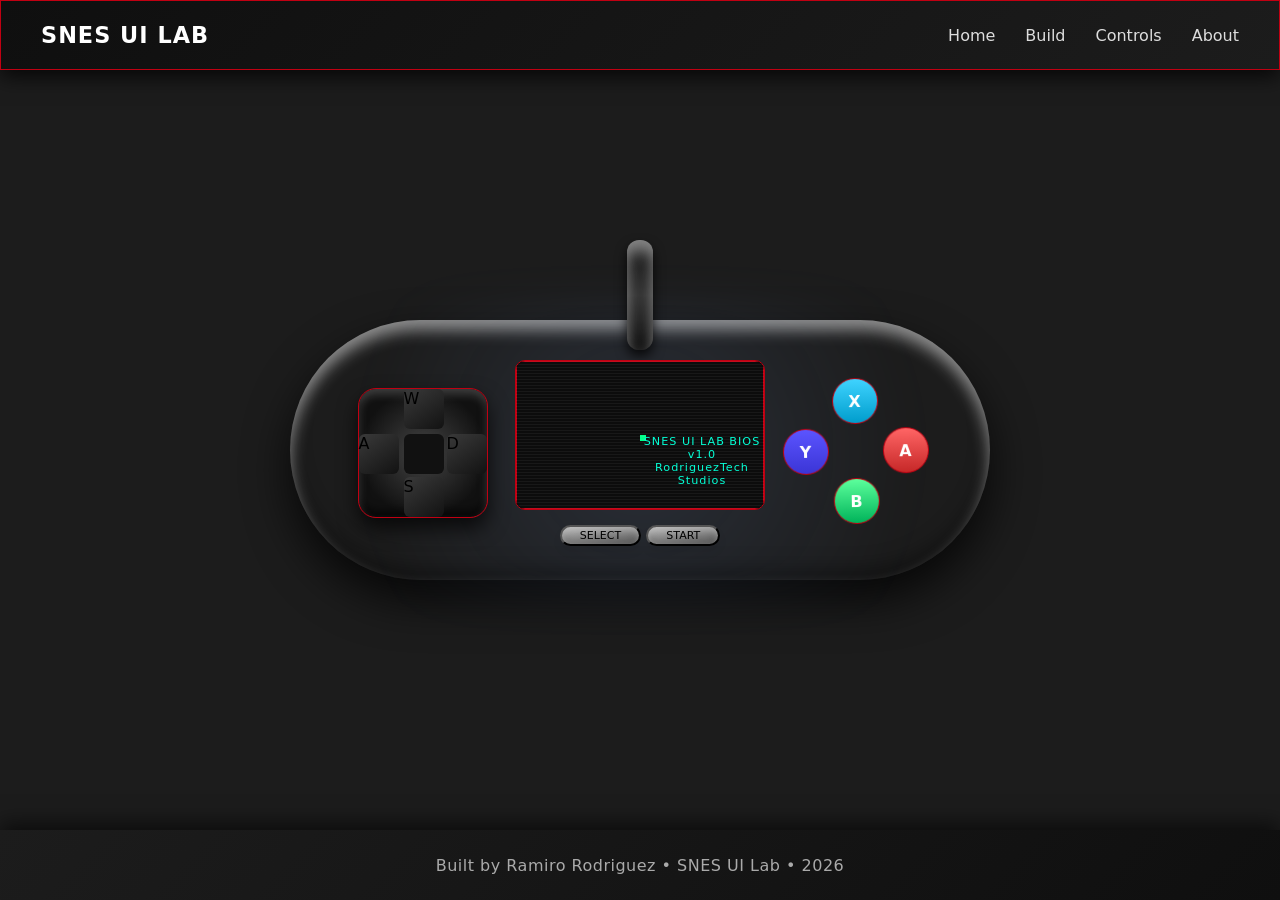
==== index.html @ 6dfe4a5c "updated readme with latest logs, included logic and functionality in script, fixed minor styling iss" ====
<!DOCTYPE html>
<html lang="en">
<head>
    <meta charset="UTF-8">
    <meta name="viewport" content="width=device-width, initial-scale=1.0">
    <link rel="stylesheet" href="style.css">
    <title>SNES UI LAB</title>
</head>

<!-- Nav Bar -->
<nav class="navbar">
    <div class="logo">SNES UI LAB</div>
    <ul class="nav-links">
      <li><a href="#">Home</a></li>
      <li><a href="#">Build</a></li>
      <li><a href="#">Controls</a></li>
      <li><a href="#">About</a></li>
    </ul>
  </nav>
<body>

    <!-- Main Content -->
<main class="main-content">

    <div class="controller">
      <div class="cable"></div>

      <!-- LEFT ZONE -->
      <div class="left-zone">
        <div class="d-pad">
          <div class="btn dup" data-key="w">W</div>
          <div class="btn dleft" data-key="a">A</div>
          <div class="btn center"></div>
          <div class="btn dright" data-key="d">D</div>
          <div class="btn ddown" data-key="s">S</div>
        </div>
      </div>

      <!-- CENTER ZONE -->
      <div class="center-zone">
        <div class="display">
          <canvas id="gameScreen">
          </canvas>
            <div class="boot-text"></div>
        </div>
        <div class="center-buttons">
          <button class="small-btn" data-key="shift">SELECT</button>
          <button class="small-btn" data-key="enter">START</button>
        </div>
      </div>

      <!-- RIGHT ZONE -->
      <div class="right-zone">
        <div class="a-btns">
          <div class="action-y btn" data-key="j">Y</div>
          <div class="action-x btn" data-key="i">X</div>
          <div class="action-b btn" data-key="k">B</div>
          <div class="action-a btn" data-key="l">A</div>
        </div>
      </div>

    </div>

  </main>

  <!-- Footer -->
  <footer class="footer">
    <p>Built by Ramiro Rodriguez • SNES UI Lab • 2026</p>
  </footer>

  <script src="./script.js"></script>

</body>
</html>
---- style.css ----
* {
  box-sizing: border-box;
  font-family: system-ui, sans-serif;
  }

  body {
    background: #1c1c1c;
    display: flex;
    margin: 0;
    justify-content: center;
    align-items: center;
    height: 100vh;
  }

  nav {
    position: fixed;
    top: 0;
    width: 100%;
    height: 70px;
    background: linear-gradient(135deg, #0f0f0f, #1c1c1c);
    display: flex;
    align-items: center;
    justify-content: space-between;
    padding: 0 40px;
    color: white;
    z-index: 1000;
    box-shadow: 0 6px 20px rgba(0,0,0,0.8);
    border: 1px solid rgba(193, 0, 18, 31);
  }

  .logo {
    font-size: 1.4rem;
    font-weight: bold;
    letter-spacing: 1px;
  }

  .nav-links {
    list-style: none;
    display: flex;
    gap: 30px;
  }

  .nav-links a {
    color: #ddd;
    text-decoration: none;
    font-size: 0.95 rem;
    transition: 0.2s ease;
  }

  .nav-links a:hover {
    color: #4cc3ff;
  }

  .main-content {
    min-height: calc(100vh - 140px);
    display: flex;
    justify-content: center;
    align-items: center;
    padding-top: 70px;
    padding-bottom: 70px;
  }

  .left-zone,
  .center-zone,
  .right-zone {
    display: flex;
    justify-content: center;
    align-items: center;
  }

  .right-zone {
    transform: rotate(-1deg);
  }

  .center-zone {
    flex-direction: column;
    gap: 14px;
    box-shadow:
      0 0 12px rgba(255, 0, 60, 0.35)
      inset 0 0 6px rgba(255, 0, 60, 0.2);
  }

  .boot-text {
    position: absolute;
    top: 50%;
    left: 50%;
    transform: translate(-50%, -50%);
    color: #00ffd5;
    font-family: monospace;
    font-size:0.7rem;
    text-align: center;
    pointer-events: none;
    animation: powerOn 0.6s ease-out forwards;
  }

  .display {
    position: relative;
    width: 250px;
    height: 150px;
    background: #000;
    border: 1px solid rgba(193, 0, 18, 31);
    border-radius: 10px;
    box-shadow:
      inset 0 4px 8px rgba(255, 255, 255, .15)
      inset 0 -6px 12px rgba(0,0,0, .9),
      0 6px 14px rgba(0,0,0,.8);
    overflow: hidden;
    display: flex;
    align-items: center;
    justify-content: center;
    color: #00ffd5;
    font-family: monospace;
    font-size: 0.9rem;
    letter-spacing: 1px;
  }

  .display:after {
    content: "";
    position: absolute;
    inset: 0;
    background: repeating-linear-gradient(
    to bottom,
    rgba(255,255,255,0.05),
    rgba(255,255,255,0.05) 1px,
    transparent 1px,
    transparent 3px);
    pointer-events: none;
  }

  @keyframes powerOn {
    0% {
      transform: scaleY(0.05);
      opacity: 1;
    }
    40% {
      transform: scaleY (1.2);
      opacity: 1;
    }
    60% {
      transform: scaleY(0.9);
    }
    100% {
      transform: scaleY(1);
      opacity: 1;
    }
  }

  /* blinking key frames
  @keyframes blink {
    0%, 100% { opacity: 1; }
    50% {opacity: 0.3;}
  }
  */

  #gameScreen {
    border: 1px solid rgba(193, 0, 18, 31);
    width: 100%;
    height: 100%;
    image-rendering: pixelated;
    display: block
  }

  .controller {
    width: 700px;
    height: 260px;
    background: radial-gradient(circle at 20% 30%, rgba(255,255,255,0.06) 0%,
      transparent 3%),
      radial-gradient(circle at 70% 60% rgba(0,0,0,0.05) 0%,
      transparent 4%),
      linear-gradient( to bottom,
      #f2f2f2 0%,
      #d9d9d9 45%,
      #bfbfbf 100%);
    background-size: 4px 4px, 6px 6px, 100% 100%;
    border-radius: 150px;
    display: grid;
    grid-template-columns: 1fr 1.2fr 1fr;
    align-items: center;
    padding: 40px;
    box-shadow: inset 0 10px 15px rgba(255, 255, 255, 0.5),
                inset 0 -12px 20px rgba(0,0,0,0.35),
                0 20px 45px rgba(0,0,0,0.75);
    position: relative;
    transform-style: preserve-3d;
    transition: transform 0.1s ease-out;
  }

  .controller-shadow {
    position: absolute;
    bottom: -30px;
    left: 50%;
    transform: translateX(-50%);
    width: 80%;
    height: 40px;
    background: radial-gradient( ellipse at center,
    rgba(0,0,0,0.6),
    transparant 70%
    );
    filter: blur;
    z-index: -2;
  }


  .controller:before {
    content: '';
    position: absolute;
    inset: -20px;
    border-radius: inherit;
    background: radial-gradient(circle at center,
    rgba(140, 180,255, 0.12),
    transparent 70%);
    filter: blur(20px);
    z-index: -1;
  }

  .cable:after {
    content: '';
    position: absolute;
    top: -10%;
    left: 15%;
    width: 70%;
    height: 40%;
    background: radial-gradient(ellipse at center,
      rgba(255,255,255,0.25),
      transparant 70%);
    border-radius: 10px;
    transform: translateX(-50%);
  }

  .cable {
    position: absolute;
    top: -80px;
    left: 50%;
    width: 26px;
    height: 110px;
    background: linear-gradient(#111, #333, #111);
    border-radius: 12px;
    transform: translateX(-50%);
    box-shadow: inset 0 10px 15px rgba(255, 255, 255, 0.5),
                inset 0 -12px 20px rgba(0,0,0,0.35),
                0 6px 12px rgba(0,0,0,0.8);
  }



  .d-pad {
    position: relative;
    width: 130px;
    height: 130px;
    background: radial-gradient(circle, #444 0%, #111 70%);
    border-radius: 18px;
    box-shadow: inset 0 5px 10px rgba(255,255,255,0.2),
                inset 0 -6px 10px rgba(0,0,0,0.7),
                0 10px 20px rgba(0,0,0,0.7);
    border: 1px solid rgba(193, 0, 18, 31);

  }

  .btn {
    position: absolute;
    background: linear-gradient(145deg, #3a3a3a, #121212);
    border-radius: 6px;

  }

  .btn.center {
    background: #111;
    box-shadow: none;


  }

  .dup { top: 0; left: 45px; width: 40px; height: 40px; }
  .ddown { bottom: 0; left: 45px; width: 40px; height: 40px; }
  .dleft { left: 0; top: 45px; width: 40px; height: 40px; }
  .dright { right: 0; top: 45px; width: 40px; height: 40px; }
  .center { top: 45px; left: 45px; width: 40px; height: 40px; }

  .a-btns {
   position: relative;
    width: 150px;
    height: 150px;
    display: grid;
    grid-template-columns: repeat(3, 1fr);
    grid-template-rows: repeat(3, 1fr);
    place-items: start;

  }

  /* Shared Action Button Styles */
  .a-btns .btn {
    width: 46px;
    height: 46px;
    border-radius: 50%;
    font-weight: bold;
    display: flex;
    align-items: center;
    justify-content: center;
    color: white;
    box-shadow:
      inset 0 5px 10px rgba(255,255,255,0.35),
      inset 0 -6px 10px rgba(0,0,0,0.55),
    0, 6px 12px rgba(0,0,0,0.6);
    transition: 0.08s ease;
    border: 1px solid rgba(193, 0, 18, 31);
  }

  /* Diamond Placement */
  .action-y { grid-column: 1; grid-row: 2; background: linear-gradient(#5b54ff, #3b35d6); }
  .action-x { grid-column: 2; grid-row: 1; background: linear-gradient(#3fd3ff, #009dcc); }
  .action-b { grid-column: 2; grid-row: 3; background: linear-gradient(#5cff9c, #00b35a); }
  .action-a { grid-column: 3; grid-row: 2; background: linear-gradient(#ff6565, #c62828); }


  .small-btn {
    background: linear-gradient(145deg, #a8a8a8, #6f6f6f);
    padding: 2px 18px;
    border-radius: 25px;
    font-size: 11px;
    box-shadow: inset 0 3px 6px rgba(255,255,255,0.4),
                inset 0 -4px 8px rgba(0,0,0,0.3),
                0 6px 10px rgba(0,0,0,0.06);

  }

  .active {
    transform: translateY(4px) scale(0.96);
    filter: brightness(0.9);
    animation: glowPulse 0.25s ease-out;
    box-shadow:
      inset 0 2px 4px rgba(255,255,255, 0.15),
      inset 0 -2px 6px rgba(0,0,0,0.8),
      0 2px 4px rgba(0,0,0,0.4);
  }


  @keyframes glowPulse {
    0% { box-shadow: 0 0 0 rgba(80, 160, 255, 0); }
    50% { box-shadow: 0 0 18px rgba(80, 160, 255, 0.9); }
    100% { box-shadow: 0 0 0 rgba(80, 160, 255, 0); }
  }

  .konami {
    animation: konamiGlow 1s infinite alternate;
  }

  @keyframes konamiGlow {
    0% { filter: drop-shadow(0 0 12px #4cc3ff); }
    100% { filter: drop-shadow(0 0 32px #ff4cc3); }
  }


  .footer {
    position: fixed;
    bottom: 0;
    width: 100%;
    height: 70px;
    background: linear-gradient(135deg, #1c1c1c, #0f0f0f);
    display: flex;
    align-items: center;
    justify-content: center;
    color: #aaa;
    font-size: 0.85 rem;
    letter-spacing: 0.5px;
    box-shadow: 0 -6px 20px rgba(0,0,0,0.6);
  }
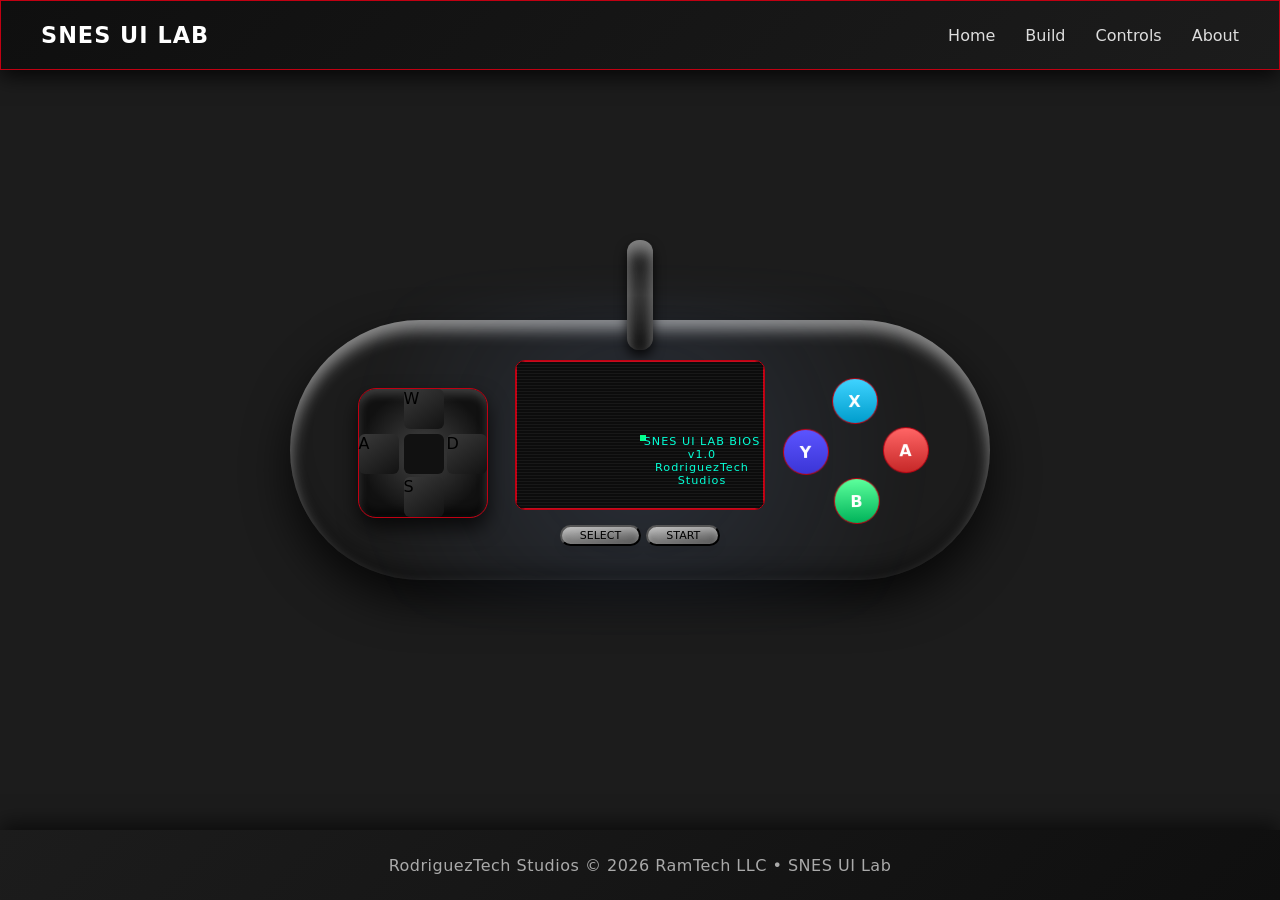
==== commit 4cc3d76d: "updated footer" ====
--- a/index.html
+++ b/index.html
@@ -65,7 +65,8 @@
 
   <!-- Footer -->
   <footer class="footer">
-    <p>Built by Ramiro Rodriguez • SNES UI Lab • 2026</p>
+    <p>RodriguezTech Studios © 2026 RamTech LLC • SNES UI Lab
+      </p>
   </footer>
 
   <script src="./script.js"></script>
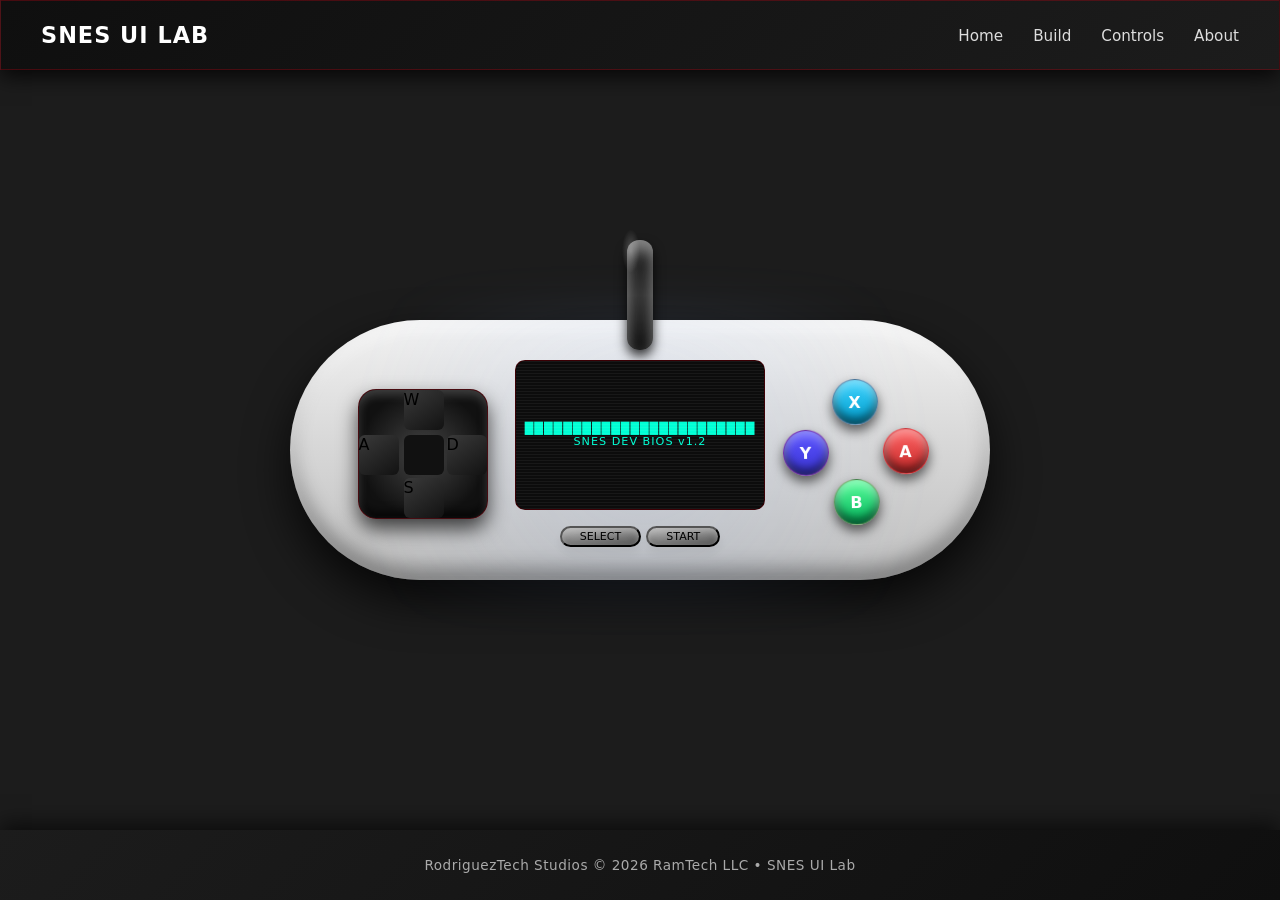
==== commit 65f4c7c5: "restructured and cleaned up html... fixed a few css variblaes including typos and bugs. fixed variab" ====
--- a/index.html
+++ b/index.html
@@ -1,75 +1,80 @@
 <!DOCTYPE html>
 <html lang="en">
 <head>
-    <meta charset="UTF-8">
-    <meta name="viewport" content="width=device-width, initial-scale=1.0">
-    <link rel="stylesheet" href="style.css">
-    <title>SNES UI LAB</title>
+<meta charset="UTF-8">
+<meta name="viewport" content="width=device-width, initial-scale=1.0">
+<link rel="stylesheet" href="style.css">
+<title>SNES UI LAB</title>
 </head>
+
+<body>
 
 <!-- Nav Bar -->
 <nav class="navbar">
-    <div class="logo">SNES UI LAB</div>
-    <ul class="nav-links">
-      <li><a href="#">Home</a></li>
-      <li><a href="#">Build</a></li>
-      <li><a href="#">Controls</a></li>
-      <li><a href="#">About</a></li>
-    </ul>
-  </nav>
-<body>
+  <div class="logo">SNES UI LAB</div>
+  <ul class="nav-links">
+    <li><a href="#">Home</a></li>
+    <li><a href="#">Build</a></li>
+    <li><a href="#">Controls</a></li>
+    <li><a href="#">About</a></li>
+  </ul>
+</nav>
 
-    <!-- Main Content -->
+<!-- Main Content -->
 <main class="main-content">
 
-    <div class="controller">
-      <div class="cable"></div>
+  <div class="controller">
+    <div class="cable"></div>
 
-      <!-- LEFT ZONE -->
-      <div class="left-zone">
-        <div class="d-pad">
-          <div class="btn dup" data-key="w">W</div>
-          <div class="btn dleft" data-key="a">A</div>
-          <div class="btn center"></div>
-          <div class="btn dright" data-key="d">D</div>
-          <div class="btn ddown" data-key="s">S</div>
-        </div>
+    <!-- LEFT ZONE -->
+    <div class="left-zone">
+      <div class="d-pad">
+        <div class="btn dup" data-key="w">W</div>
+        <div class="btn dleft" data-key="a">A</div>
+        <div class="btn center"></div>
+        <div class="btn dright" data-key="d">D</div>
+        <div class="btn ddown" data-key="s">S</div>
+      </div>
+    </div>
+
+    <!-- CENTER ZONE -->
+    <div class="center-zone">
+      <div class="display">
+
+        <canvas id="gameScreen">
+          Your browser does not support the HTML5 canvas.
+        </canvas>
+
+        <div class="boot-text"></div>
+
       </div>
 
-      <!-- CENTER ZONE -->
-      <div class="center-zone">
-        <div class="display">
-          <canvas id="gameScreen">
-          </canvas>
-            <div class="boot-text"></div>
-        </div>
-        <div class="center-buttons">
-          <button class="small-btn" data-key="shift">SELECT</button>
-          <button class="small-btn" data-key="enter">START</button>
-        </div>
+      <div class="center-buttons">
+        <button class="small-btn" data-key="shift">SELECT</button>
+        <button class="small-btn" data-key="enter">START</button>
       </div>
-
-      <!-- RIGHT ZONE -->
-      <div class="right-zone">
-        <div class="a-btns">
-          <div class="action-y btn" data-key="j">Y</div>
-          <div class="action-x btn" data-key="i">X</div>
-          <div class="action-b btn" data-key="k">B</div>
-          <div class="action-a btn" data-key="l">A</div>
-        </div>
-      </div>
-
     </div>
 
-  </main>
+    <!-- RIGHT ZONE -->
+    <div class="right-zone">
+      <div class="a-btns">
+        <div class="action-y btn" data-key="j">Y</div>
+        <div class="action-x btn" data-key="i">X</div>
+        <div class="action-b btn" data-key="k">B</div>
+        <div class="action-a btn" data-key="l">A</div>
+      </div>
+    </div>
 
-  <!-- Footer -->
-  <footer class="footer">
-    <p>RodriguezTech Studios © 2026 RamTech LLC • SNES UI Lab
-      </p>
-  </footer>
+  </div>
 
-  <script src="./script.js"></script>
+</main>
+
+<!-- Footer -->
+<footer class="footer">
+  <p>RodriguezTech Studios © 2026 RamTech LLC • SNES UI Lab</p>
+</footer>
+
+<script src="./script.js"></script>
 
 </body>
 </html>
--- a/style.css
+++ b/style.css
@@ -1,3 +1,4 @@
+/* snesUILab/style.css */
 * {
   box-sizing: border-box;
   font-family: system-ui, sans-serif;
@@ -10,6 +11,7 @@
     justify-content: center;
     align-items: center;
     height: 100vh;
+    perspective: 900px;
   }
 
   nav {
@@ -25,7 +27,7 @@
     color: white;
     z-index: 1000;
     box-shadow: 0 6px 20px rgba(0,0,0,0.8);
-    border: 1px solid rgba(193, 0, 18, 31);
+    border: 1px solid rgba(193, 0, 18, 0.31);
   }
 
   .logo {
@@ -43,7 +45,7 @@
   .nav-links a {
     color: #ddd;
     text-decoration: none;
-    font-size: 0.95 rem;
+    font-size: 0.95rem;
     transition: 0.2s ease;
   }
 
@@ -74,23 +76,37 @@
 
   .center-zone {
     flex-direction: column;
-    gap: 14px;
-    box-shadow:
-      0 0 12px rgba(255, 0, 60, 0.35)
-      inset 0 0 6px rgba(255, 0, 60, 0.2);
+    gap: 15px;
+
   }
 
   .boot-text {
     position: absolute;
-    top: 50%;
-    left: 50%;
-    transform: translate(-50%, -50%);
+    inset: 0;
+    display: flex;
+    flex-direction: column;
+    justify-content: center;
+    align-items: center;
     color: #00ffd5;
     font-family: monospace;
     font-size:0.7rem;
     text-align: center;
     pointer-events: none;
-    animation: powerOn 0.6s ease-out forwards;
+  }
+
+  .display:before {
+    content: "";
+    position: absolute;
+    inset: 0;
+    background: rgba(255,255,255,0.02);
+    animation: crtFlicker .1s infinite;
+    pointer-events: none;
+  }
+
+  @keyframes crtFlicker {
+    0% { opacity: .95; }
+    50% { opacity: 1; }
+    100% { opacity: .92; }
   }
 
   .display {
@@ -98,11 +114,12 @@
     width: 250px;
     height: 150px;
     background: #000;
-    border: 1px solid rgba(193, 0, 18, 31);
+    border: 1px solid rgba(193, 0, 18, 0.31);
     border-radius: 10px;
     box-shadow:
-      inset 0 4px 8px rgba(255, 255, 255, .15)
-      inset 0 -6px 12px rgba(0,0,0, .9),
+      inset 0 0 30px rgba(0,255,150,0.15),
+      inset 0 4px 8px rgba(255,255,255,0.15),
+      inset 0 -6 12px rgba(0,0,0,.9),
       0 6px 14px rgba(0,0,0,.8);
     overflow: hidden;
     display: flex;
@@ -133,7 +150,7 @@
       opacity: 1;
     }
     40% {
-      transform: scaleY (1.2);
+      transform: scaleY(1.2);
       opacity: 1;
     }
     60% {
@@ -145,27 +162,81 @@
     }
   }
 
-  /* blinking key frames
+  .blink {
+    animation: blink 1s steps(2, start) infinite;
+  }
+
   @keyframes blink {
-    0%, 100% { opacity: 1; }
-    50% {opacity: 0.3;}
-  }
-  */
+    to {
+      visibility: hidden;
+    }
+  }
 
   #gameScreen {
-    border: 1px solid rgba(193, 0, 18, 31);
+    position: absolute;
+    inset: 0;
     width: 100%;
     height: 100%;
     image-rendering: pixelated;
-    display: block
+    image-rendering: crisp-edges;
+  }
+
+  /* Curveture + glow */
+  .crt:before {
+    content: "";
+    position: absolute;
+    inset: 0;
+    background: radial-gradient(
+    ellipse at center,
+    rgba(255,255,255,0.08) 0%,
+    rgba(0,0,0,0.25) 70%
+    );
+    mix-blend-mode: overlay;
+    animation: crtFlicker 0.15 infinite;
+  }
+
+  @keyframes crtFlicker {
+    0% { opacity: .95 }
+    50% { opacity: 1 }
+    100% {opacity: .97}
+
+  }
+
+  .crt {
+    position: absolute;
+    inset: 0;
+    pointer-events: none;
+
+  }
+
+  /* Scanlines */
+  .crt:after {
+    content: "";
+    position: absolute;
+    inset: 0;
+    background: repeating-linear-gradient(
+      to bottom,
+      rgba(255,255,255,0.06),
+      rgba(255,255,255,0.06) 1px,
+      transparent 1px,
+      transparent 3px
+    );
+    animation: scanlinesMove 6s linear infinite;
+  }
+
+  @keyframes scanlinesMove {
+    0% { transform: translateY(0); }
+    100% { transform: translateY(6px);
+    }
   }
 
   .controller {
+    animation: consoleIdle 9s ease-in-out infinite;
     width: 700px;
     height: 260px;
     background: radial-gradient(circle at 20% 30%, rgba(255,255,255,0.06) 0%,
       transparent 3%),
-      radial-gradient(circle at 70% 60% rgba(0,0,0,0.05) 0%,
+      radial-gradient(circle at 70% 60%, rgba(0,0,0,0.05) 0%,
       transparent 4%),
       linear-gradient( to bottom,
       #f2f2f2 0%,
@@ -185,6 +256,14 @@
     transition: transform 0.1s ease-out;
   }
 
+  @keyframes consoleIdle {
+    0%, 100% { transform: translateY(0px); }
+    50% { transform: translateY(-2px); }
+  }
+
+
+
+
   .controller-shadow {
     position: absolute;
     bottom: -30px;
@@ -194,9 +273,9 @@
     height: 40px;
     background: radial-gradient( ellipse at center,
     rgba(0,0,0,0.6),
-    transparant 70%
+    transparent 70%
     );
-    filter: blur;
+    filter: blur(20px);
     z-index: -2;
   }
 
@@ -222,7 +301,7 @@
     height: 40%;
     background: radial-gradient(ellipse at center,
       rgba(255,255,255,0.25),
-      transparant 70%);
+      transparent 70%);
     border-radius: 10px;
     transform: translateX(-50%);
   }
@@ -252,7 +331,7 @@
     box-shadow: inset 0 5px 10px rgba(255,255,255,0.2),
                 inset 0 -6px 10px rgba(0,0,0,0.7),
                 0 10px 20px rgba(0,0,0,0.7);
-    border: 1px solid rgba(193, 0, 18, 31);
+    border: 1px solid rgba(193, 0, 18, 0.31);
 
   }
 
@@ -266,8 +345,10 @@
   .btn.center {
     background: #111;
     box-shadow: none;
-
-
+  }
+
+  .btn:hover {
+    filter: brightness(1.5);
   }
 
   .dup { top: 0; left: 45px; width: 40px; height: 40px; }
@@ -284,7 +365,6 @@
     grid-template-columns: repeat(3, 1fr);
     grid-template-rows: repeat(3, 1fr);
     place-items: start;
-
   }
 
   /* Shared Action Button Styles */
@@ -300,10 +380,11 @@
     box-shadow:
       inset 0 5px 10px rgba(255,255,255,0.35),
       inset 0 -6px 10px rgba(0,0,0,0.55),
-    0, 6px 12px rgba(0,0,0,0.6);
+      0 6px 12px rgba(0,0,0,0.6);
     transition: 0.08s ease;
-    border: 1px solid rgba(193, 0, 18, 31);
-  }
+    border: 1px solid rgba(193, 0, 18, 0.31);
+  }
+
 
   /* Diamond Placement */
   .action-y { grid-column: 1; grid-row: 2; background: linear-gradient(#5b54ff, #3b35d6); }
@@ -360,7 +441,7 @@
     align-items: center;
     justify-content: center;
     color: #aaa;
-    font-size: 0.85 rem;
+    font-size: 0.85rem;
     letter-spacing: 0.5px;
     box-shadow: 0 -6px 20px rgba(0,0,0,0.6);
   }
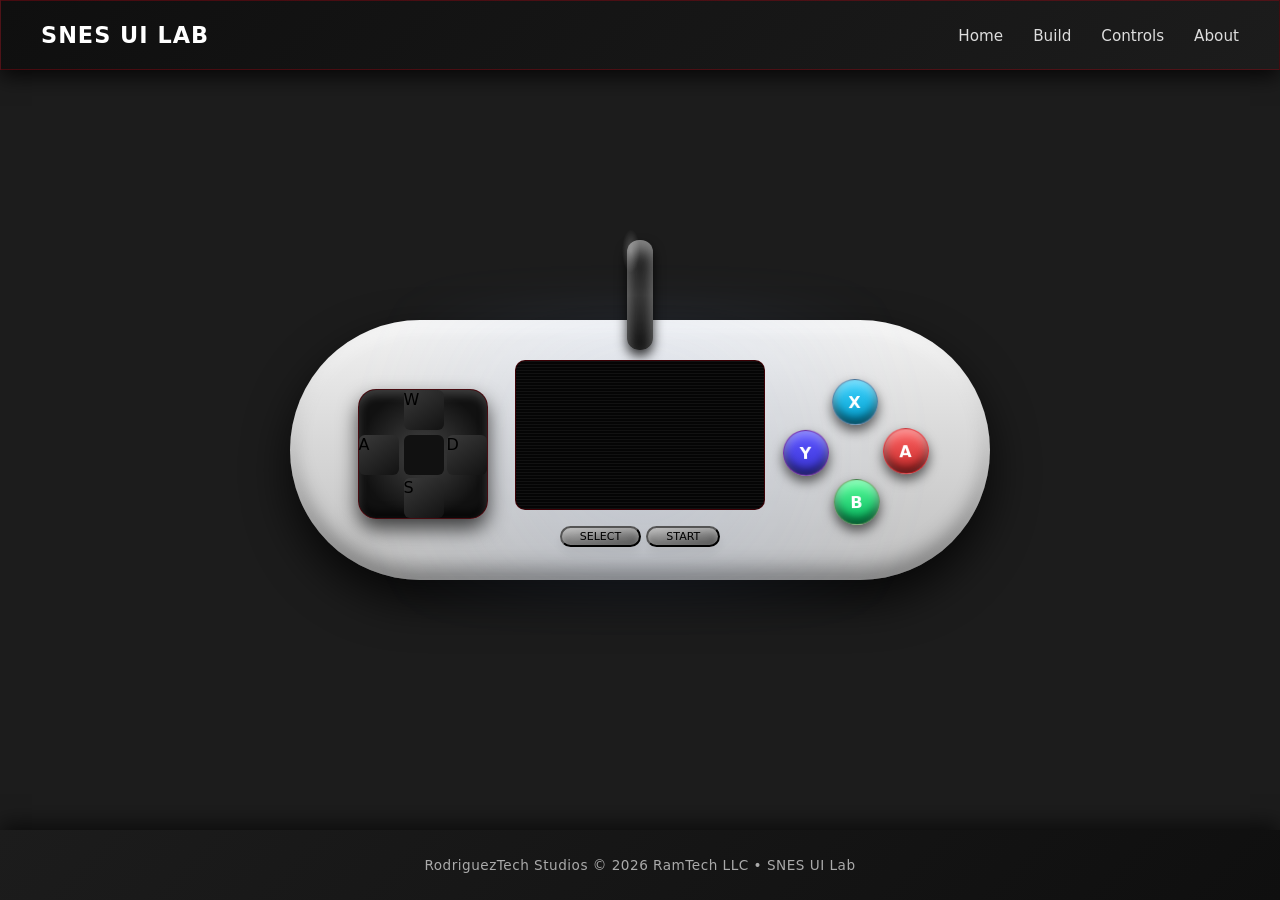
==== commit 080cdcb1: "switching to ES6 modules configuration. created required files flight simulator cartridge created." ====
--- a/index.html
+++ b/index.html
@@ -74,7 +74,7 @@
   <p>RodriguezTech Studios © 2026 RamTech LLC • SNES UI Lab</p>
 </footer>
 
-<script src="./script.js"></script>
+<script type="module" src="./modules/main.js"></script>
 
 </body>
 </html>
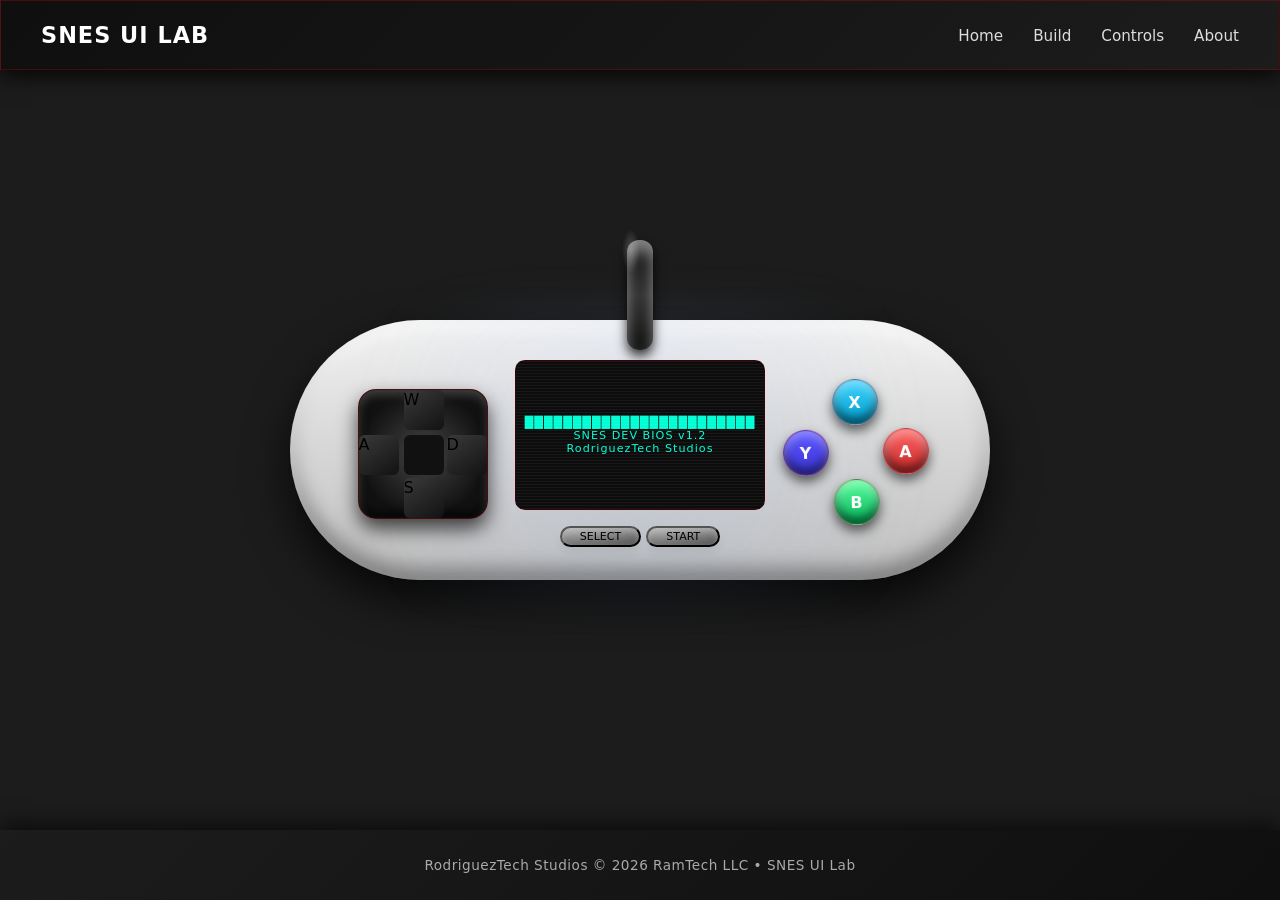
==== commit 508259d0: "corrected typos filenames, and small syntax errors in functions" ====
--- a/index.html
+++ b/index.html
@@ -74,7 +74,7 @@
   <p>RodriguezTech Studios © 2026 RamTech LLC • SNES UI Lab</p>
 </footer>
 
-<script type="module" src="./modules/main.js"></script>
+<script type="module" src="./script.js"></script>
 
 </body>
 </html>
--- a/style.css
+++ b/style.css
@@ -1,4 +1,5 @@
 /* snesUILab/style.css */
+
 * {
   box-sizing: border-box;
   font-family: system-ui, sans-serif;
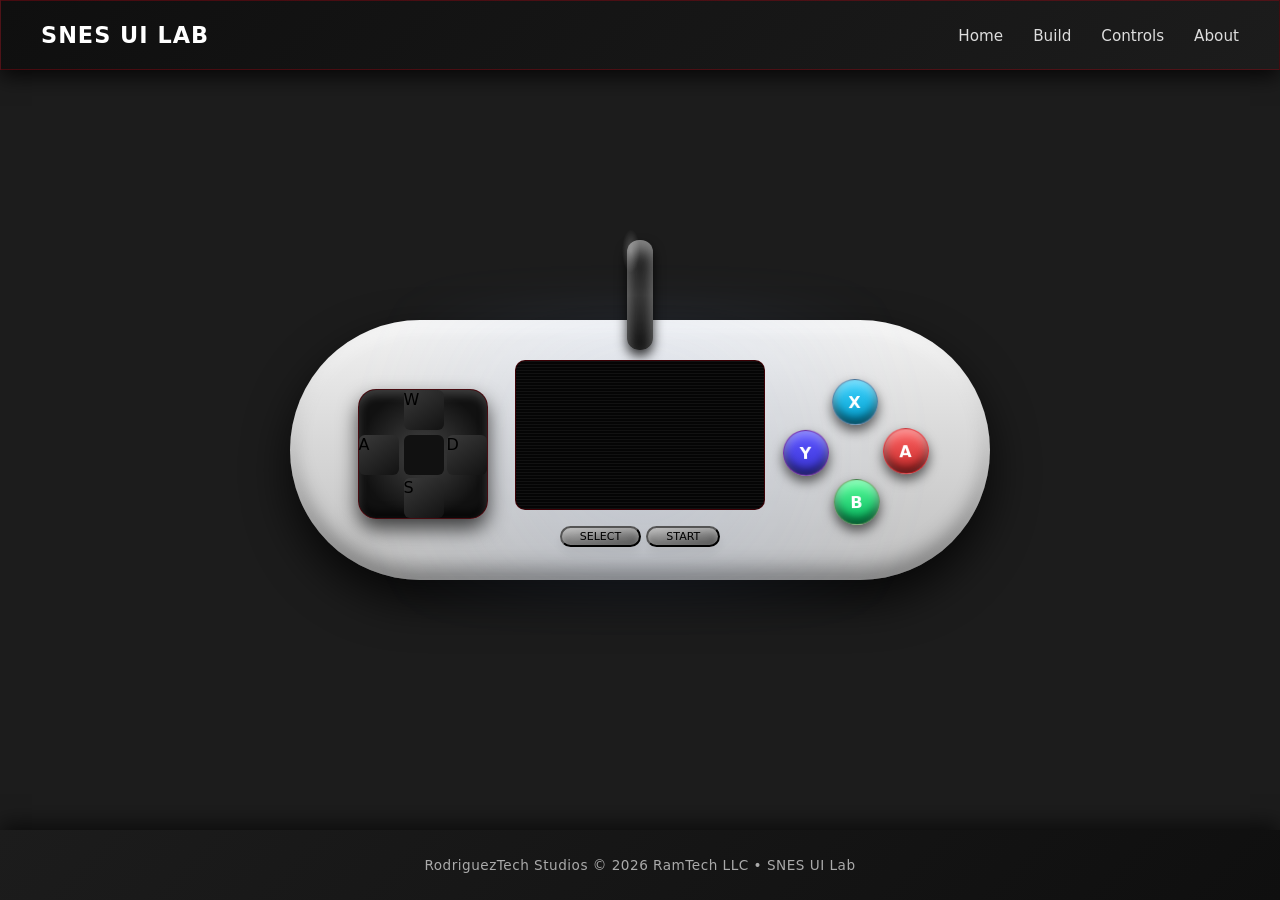
==== commit 06ce1412: "implemented lates architectual changes to readme technical log, included and refined object acelerat" ====
--- a/index.html
+++ b/index.html
@@ -16,7 +16,7 @@
     <li><a href="#">Home</a></li>
     <li><a href="#">Build</a></li>
     <li><a href="#">Controls</a></li>
-    <li><a href="#">About</a></li>
+    <li><a href="./about.html">About</a></li>
   </ul>
 </nav>
 
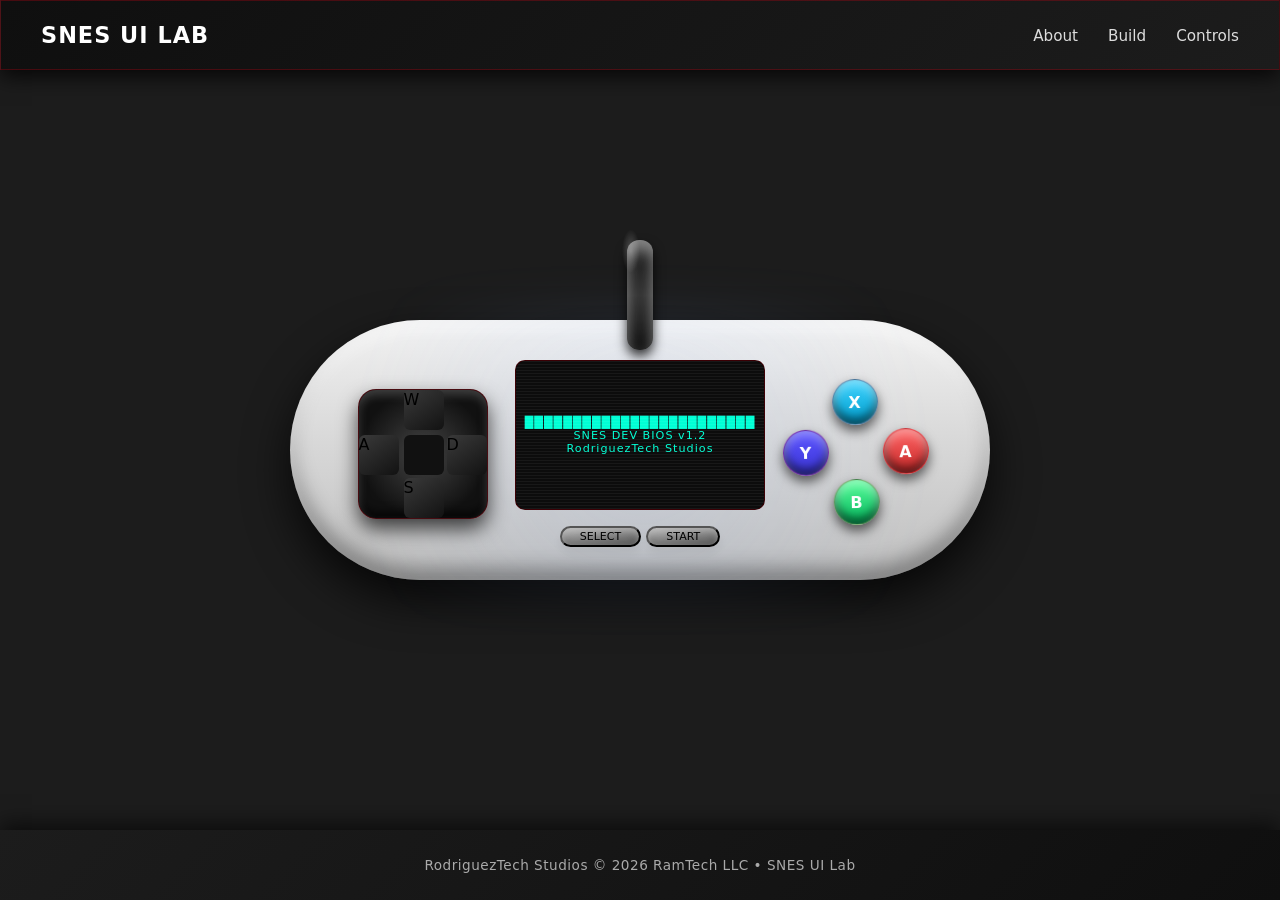
==== commit 39b5fe39: "included edited and styled about page index page and creating and establishing a controls log that d" ====
--- a/index.html
+++ b/index.html
@@ -3,20 +3,19 @@
 <head>
 <meta charset="UTF-8">
 <meta name="viewport" content="width=device-width, initial-scale=1.0">
-<link rel="stylesheet" href="style.css">
+<link rel="stylesheet" href="global.css">
 <title>SNES UI LAB</title>
 </head>
 
-<body>
+<body class="theme-snes">
 
 <!-- Nav Bar -->
 <nav class="navbar">
   <div class="logo">SNES UI LAB</div>
   <ul class="nav-links">
-    <li><a href="#">Home</a></li>
+    <li><a href="./about.html">About</a></li>
     <li><a href="#">Build</a></li>
-    <li><a href="#">Controls</a></li>
-    <li><a href="./about.html">About</a></li>
+    <li><a href="./controls.html">Controls</a></li>
   </ul>
 </nav>
 
--- a/global.css
+++ b/global.css
@@ -0,0 +1,501 @@
+/* snesUILab/global.css */
+
+* {
+  box-sizing: border-box;
+  font-family: system-ui, sans-serif;
+  }
+
+  body {
+    background: #1c1c1c;
+    display: flex;
+    margin: 0;
+    justify-content: center;
+    align-items: center;
+    height: 100vh;
+    perspective: 900px;
+  }
+
+  nav {
+    position: fixed;
+    top: 0;
+    width: 100%;
+    height: 70px;
+    background: linear-gradient(135deg, #0f0f0f, #1c1c1c);
+    display: flex;
+    align-items: center;
+    justify-content: space-between;
+    padding: 0 40px;
+    color: white;
+    z-index: 1000;
+    box-shadow: 0 6px 20px rgba(0,0,0,0.8);
+    border: 1px solid rgba(193, 0, 18, 0.31);
+  }
+
+  .logo {
+    font-size: 1.4rem;
+    font-weight: bold;
+    letter-spacing: 1px;
+  }
+
+  .nav-links {
+    list-style: none;
+    display: flex;
+    gap: 30px;
+  }
+
+  .nav-links a {
+    color: #ddd;
+    text-decoration: none;
+    font-size: 0.95rem;
+    transition: 0.2s ease;
+  }
+
+  .nav-links a:hover {
+    color: #4cc3ff;
+  }
+
+  .main-content {
+    min-height: calc(100vh - 140px);
+    display: flex;
+    justify-content: center;
+    align-items: center;
+    padding-top: 70px;
+    padding-bottom: 70px;
+  }
+
+  .left-zone,
+  .center-zone,
+  .right-zone {
+    display: flex;
+    justify-content: center;
+    align-items: center;
+  }
+
+  .right-zone {
+    transform: rotate(-1deg);
+  }
+
+  .center-zone {
+    flex-direction: column;
+    gap: 15px;
+
+  }
+
+  .boot-text {
+    position: absolute;
+    inset: 0;
+    display: flex;
+    flex-direction: column;
+    justify-content: center;
+    align-items: center;
+    color: #00ffd5;
+    font-family: monospace;
+    font-size:0.7rem;
+    text-align: center;
+    pointer-events: none;
+  }
+
+  .display:before {
+    content: "";
+    position: absolute;
+    inset: 0;
+    background: rgba(255,255,255,0.02);
+    animation: crtFlicker .1s infinite;
+    pointer-events: none;
+  }
+
+  .display {
+    position: relative;
+    width: 250px;
+    height: 150px;
+    background: #000;
+    border: 1px solid rgba(193, 0, 18, 0.31);
+    border-radius: 10px;
+    box-shadow:
+      inset 0 0 30px rgba(0,255,150,0.15),
+      inset 0 4px 8px rgba(255,255,255,0.15),
+      inset 0 -6 12px rgba(0,0,0,.9),
+      0 6px 14px rgba(0,0,0,.8);
+    overflow: hidden;
+    display: flex;
+    align-items: center;
+    justify-content: center;
+    color: #00ffd5;
+    font-family: monospace;
+    font-size: 0.9rem;
+    letter-spacing: 1px;
+  }
+
+  .display:after {
+    content: "";
+    position: absolute;
+    inset: 0;
+    background: repeating-linear-gradient(
+    to bottom,
+    rgba(255,255,255,0.05),
+    rgba(255,255,255,0.05) 1px,
+    transparent 1px,
+    transparent 3px);
+    pointer-events: none;
+  }
+
+  @keyframes powerOn {
+    0% {
+      transform: scaleY(0.05);
+      opacity: 1;
+    }
+    40% {
+      transform: scaleY(1.2);
+      opacity: 1;
+    }
+    60% {
+      transform: scaleY(0.9);
+    }
+    100% {
+      transform: scaleY(1);
+      opacity: 1;
+    }
+  }
+
+  .blink {
+    animation: blink 1s steps(2, start) infinite;
+  }
+
+  @keyframes blink {
+    to {
+      visibility: hidden;
+    }
+  }
+
+  #gameScreen {
+    position: absolute;
+    inset: 0;
+    width: 100%;
+    height: 100%;
+    image-rendering: pixelated;
+    image-rendering: crisp-edges;
+  }
+
+  /* Curveture + glow */
+  .crt:before {
+    content: "";
+    position: absolute;
+    inset: 0;
+    background: radial-gradient(
+    ellipse at center,
+    rgba(255,255,255,0.08) 0%,
+    rgba(0,0,0,0.25) 70%
+    );
+    mix-blend-mode: overlay;
+    animation: crtFlicker 0.15 infinite;
+  }
+
+  @keyframes crtFlicker {
+    0% { opacity: .95 }
+    50% { opacity: 1 }
+    100% {opacity: .97}
+
+  }
+
+  .crt {
+    position: absolute;
+    inset: 0;
+    pointer-events: none;
+
+  }
+
+  /* Scanlines */
+  .crt:after {
+    content: "";
+    position: absolute;
+    inset: 0;
+    background: repeating-linear-gradient(
+      to bottom,
+      rgba(255,255,255,0.06),
+      rgba(255,255,255,0.06) 1px,
+      transparent 1px,
+      transparent 3px
+    );
+    animation: scanlinesMove 6s linear infinite;
+  }
+
+  @keyframes scanlinesMove {
+    0% { transform: translateY(0); }
+    100% { transform: translateY(6px);
+    }
+  }
+
+  .controller {
+    animation: consoleIdle 9s ease-in-out infinite;
+    width: 700px;
+    height: 260px;
+    background: radial-gradient(circle at 20% 30%, rgba(255,255,255,0.06) 0%,
+      transparent 3%),
+      radial-gradient(circle at 70% 60%, rgba(0,0,0,0.05) 0%,
+      transparent 4%),
+      linear-gradient( to bottom,
+      #f2f2f2 0%,
+      #d9d9d9 45%,
+      #bfbfbf 100%);
+    background-size: 4px 4px, 6px 6px, 100% 100%;
+    border-radius: 150px;
+    display: grid;
+    grid-template-columns: 1fr 1.2fr 1fr;
+    align-items: center;
+    padding: 40px;
+    box-shadow: inset 0 10px 15px rgba(255, 255, 255, 0.5),
+                inset 0 -12px 20px rgba(0,0,0,0.35),
+                0 20px 45px rgba(0,0,0,0.75);
+    position: relative;
+    transform-style: preserve-3d;
+    transition: transform 0.1s ease-out;
+  }
+
+  @keyframes consoleIdle {
+    0%, 100% { transform: translateY(0px); }
+    50% { transform: translateY(-2px); }
+  }
+
+
+
+
+  .controller-shadow {
+    position: absolute;
+    bottom: -30px;
+    left: 50%;
+    transform: translateX(-50%);
+    width: 80%;
+    height: 40px;
+    background: radial-gradient( ellipse at center,
+    rgba(0,0,0,0.6),
+    transparent 70%
+    );
+    filter: blur(20px);
+    z-index: -2;
+  }
+
+
+  .controller:before {
+    content: '';
+    position: absolute;
+    inset: -20px;
+    border-radius: inherit;
+    background: radial-gradient(circle at center,
+    rgba(140, 180,255, 0.12),
+    transparent 70%);
+    filter: blur(20px);
+    z-index: -1;
+  }
+
+  .cable:after {
+    content: '';
+    position: absolute;
+    top: -10%;
+    left: 15%;
+    width: 70%;
+    height: 40%;
+    background: radial-gradient(ellipse at center,
+      rgba(255,255,255,0.25),
+      transparent 70%);
+    border-radius: 10px;
+    transform: translateX(-50%);
+  }
+
+  .cable {
+    position: absolute;
+    top: -80px;
+    left: 50%;
+    width: 26px;
+    height: 110px;
+    background: linear-gradient(#111, #333, #111);
+    border-radius: 12px;
+    transform: translateX(-50%);
+    box-shadow: inset 0 10px 15px rgba(255, 255, 255, 0.5),
+                inset 0 -12px 20px rgba(0,0,0,0.35),
+                0 6px 12px rgba(0,0,0,0.8);
+  }
+
+
+
+  .d-pad {
+    position: relative;
+    width: 130px;
+    height: 130px;
+    background: radial-gradient(circle, #444 0%, #111 70%);
+    border-radius: 18px;
+    box-shadow: inset 0 5px 10px rgba(255,255,255,0.2),
+                inset 0 -6px 10px rgba(0,0,0,0.7),
+                0 10px 20px rgba(0,0,0,0.7);
+    border: 1px solid rgba(193, 0, 18, 0.31);
+
+  }
+
+  .btn {
+    position: absolute;
+    background: linear-gradient(145deg, #3a3a3a, #121212);
+    border-radius: 6px;
+
+  }
+
+  .btn.center {
+    background: #111;
+    box-shadow: none;
+  }
+
+  .btn:hover {
+    filter: brightness(1.5);
+  }
+
+  .dup { top: 0; left: 45px; width: 40px; height: 40px; }
+  .ddown { bottom: 0; left: 45px; width: 40px; height: 40px; }
+  .dleft { left: 0; top: 45px; width: 40px; height: 40px; }
+  .dright { right: 0; top: 45px; width: 40px; height: 40px; }
+  .center { top: 45px; left: 45px; width: 40px; height: 40px; }
+
+  .a-btns {
+   position: relative;
+    width: 150px;
+    height: 150px;
+    display: grid;
+    grid-template-columns: repeat(3, 1fr);
+    grid-template-rows: repeat(3, 1fr);
+    place-items: start;
+  }
+
+  /* Shared Action Button Styles */
+  .a-btns .btn {
+    width: 46px;
+    height: 46px;
+    border-radius: 50%;
+    font-weight: bold;
+    display: flex;
+    align-items: center;
+    justify-content: center;
+    color: white;
+    box-shadow:
+      inset 0 5px 10px rgba(255,255,255,0.35),
+      inset 0 -6px 10px rgba(0,0,0,0.55),
+      0 6px 12px rgba(0,0,0,0.6);
+    transition: 0.08s ease;
+    border: 1px solid rgba(193, 0, 18, 0.31);
+  }
+
+
+  /* Diamond Placement */
+  .action-y { grid-column: 1; grid-row: 2; background: linear-gradient(#5b54ff, #3b35d6); }
+  .action-x { grid-column: 2; grid-row: 1; background: linear-gradient(#3fd3ff, #009dcc); }
+  .action-b { grid-column: 2; grid-row: 3; background: linear-gradient(#5cff9c, #00b35a); }
+  .action-a { grid-column: 3; grid-row: 2; background: linear-gradient(#ff6565, #c62828); }
+
+
+  .small-btn {
+    background: linear-gradient(145deg, #a8a8a8, #6f6f6f);
+    padding: 2px 18px;
+    border-radius: 25px;
+    font-size: 11px;
+    box-shadow: inset 0 3px 6px rgba(255,255,255,0.4),
+                inset 0 -4px 8px rgba(0,0,0,0.3),
+                0 6px 10px rgba(0,0,0,0.06);
+
+  }
+
+  .active {
+    transform: translateY(4px) scale(0.96);
+    filter: brightness(0.9);
+    animation: glowPulse 0.25s ease-out;
+    box-shadow:
+      inset 0 2px 4px rgba(255,255,255, 0.15),
+      inset 0 -2px 6px rgba(0,0,0,0.8),
+      0 2px 4px rgba(0,0,0,0.4);
+  }
+
+
+  @keyframes glowPulse {
+    0% { box-shadow: 0 0 0 rgba(80, 160, 255, 0); }
+    50% { box-shadow: 0 0 18px rgba(80, 160, 255, 0.9); }
+    100% { box-shadow: 0 0 0 rgba(80, 160, 255, 0); }
+  }
+
+  .konami {
+    animation: konamiGlow 1s infinite alternate;
+  }
+
+  @keyframes konamiGlow {
+    0% { filter: drop-shadow(0 0 12px #4cc3ff); }
+    100% { filter: drop-shadow(0 0 32px #ff4cc3); }
+  }
+
+
+  .footer {
+    position: fixed;
+    bottom: 0;
+    width: 100%;
+    height: 70px;
+    background: linear-gradient(135deg, #1c1c1c, #0f0f0f);
+    display: flex;
+    align-items: center;
+    justify-content: center;
+    color: #aaa;
+    font-size: 0.85rem;
+    letter-spacing: 0.5px;
+    box-shadow: 0 -6px 20px rgba(0,0,0,0.6);
+  }
+
+
+  /* ========= About.html theme ============ */
+  body.about {
+    /* override global layout */
+
+    display: block;
+    height: auto;
+    align-items: initial;
+    justify-content: initial;
+    perspective: none;
+
+    /* page styling */
+
+    font-family: monospace;
+    background-color: #000;
+    color: #00ff88;
+
+    padding: 90px 20px 40px; /* space for navbar */
+    line-height: 1.6;
+
+}
+
+        .about h1,
+        .about h2,
+        .about h3 {
+            color: #00ffff;
+        }
+
+        .about hr {
+            border: 1px solid #00ff88;
+            margin: 20px 0;
+        }
+
+        .about .section {
+            margin-bottom: 30px;
+        }
+
+        .about ul {
+            margin-left: 20px;
+        }
+
+
+
+
+/* ========= SNES Retro Theme (Controls Optimized) ============ */
+
+body.contols {
+  /* override global layout */
+  background: #111;
+            display: flex;
+            justify-content: center;
+            align-items: center;
+            min-height: 100vh;
+            margin: 0;
+            font-family: 'Courier New', Courier, monospace;
+            color: var(--system-green);
+            overflow-x: hidden;
+}
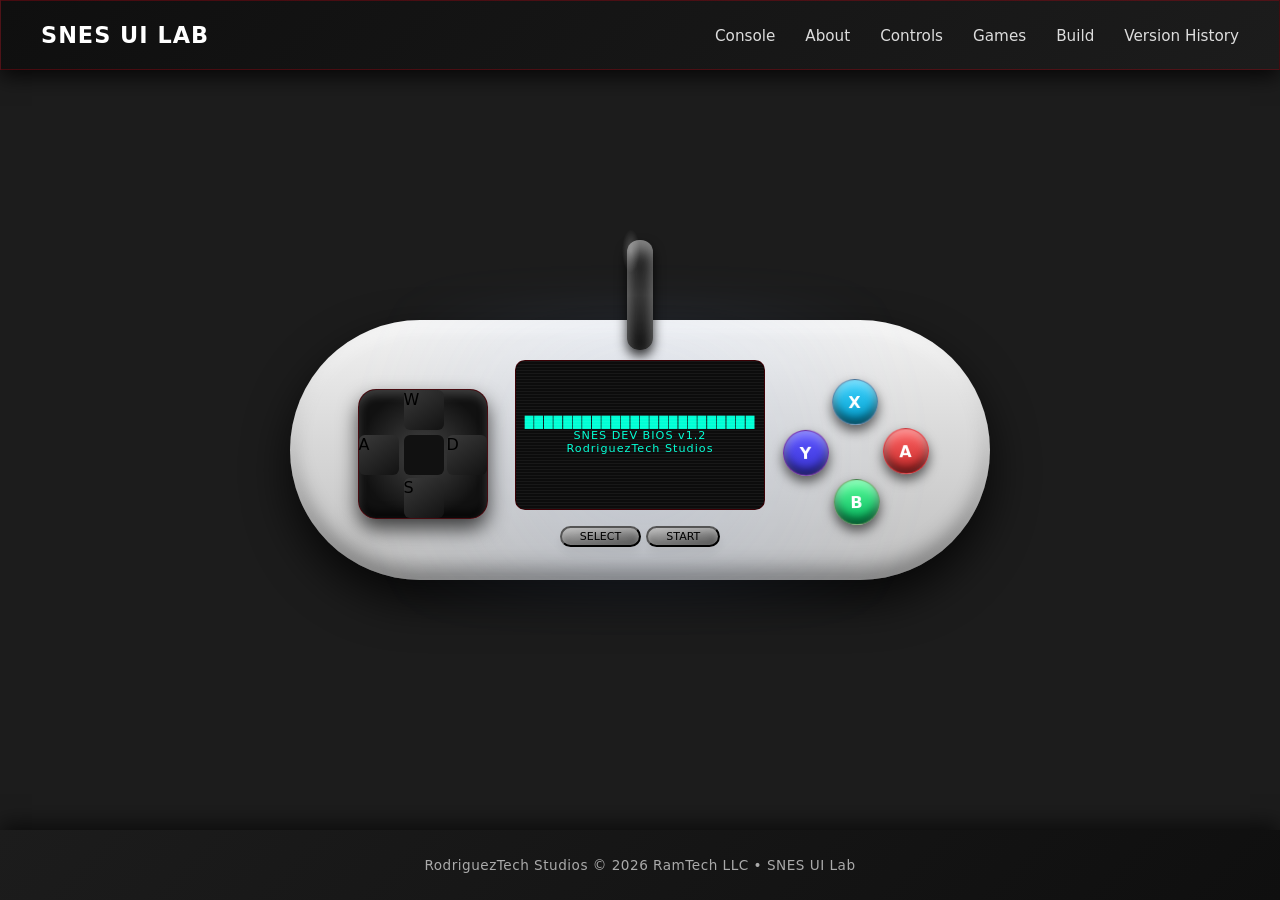
==== commit 490b6e70: "installed controls page and about page navbar.. styled it as global styles demand." ====
--- a/index.html
+++ b/index.html
@@ -11,11 +11,40 @@
 
 <!-- Nav Bar -->
 <nav class="navbar">
-  <div class="logo">SNES UI LAB</div>
+  <div class="logo">
+      SNES UI LAB
+  </div>
   <ul class="nav-links">
-    <li><a href="./about.html">About</a></li>
-    <li><a href="#">Build</a></li>
-    <li><a href="./controls.html">Controls</a></li>
+      <li>
+          <a href="./index.html">
+              Console
+          </a>
+      </li>
+      <li>
+          <a href="./about.html">
+              About
+          </a>
+      </li>
+      <li>
+          <a href="./controls.html">
+              Controls
+          </a>
+      </li>
+      <li>
+          <a href="./games.html">
+              Games
+          </a>
+      </li>
+      <li>
+          <a href="./build.html">
+              Build
+          </a>
+      </li>
+      <li>
+          <a href="./changelog.html">
+              Version History
+          </a>
+      </li>
   </ul>
 </nav>
 
--- a/global.css
+++ b/global.css
@@ -1,4 +1,6 @@
 /* snesUILab/global.css */
+
+
 
 * {
   box-sizing: border-box;
@@ -487,15 +489,97 @@
 
 /* ========= SNES Retro Theme (Controls Optimized) ============ */
 
-body.contols {
-  /* override global layout */
+
+body.controls {
+  margin: 0 auto;
+  background: #0a0a0a;
+  color: #e6e6e6;
+  font-family: "Courier New", monospace;
+
+}
+
+.controls .container {
+  max-height: 900px;
+  max-width: 900px;
+  margin: 40px auto;
+  padding: 24px;
+}
+
+.controls h1 {
+  text-align: center;
+  margin-bottom: 10px;
+  letter-spacing: 2px;
+}
+
+.controls h2 {
+  margin-top: 30px;
+  border-bottom: 1px solid #444;
+  padding-bottom: 6px;
+}
+
+.controls .section {
+  margin-bottom: 28px;
+}
+
+.controls table {
+  width: 100%;
+  border-collapse: collapse;
+  margin-top: 12px;
+}
+
+.controls th,
+.controls td {
+  border: 1px solid #444;
+  padding: 10px;
+  text-align: left;
+}
+
+.controls th {
+  background: #1a1a1a;
+}
+
+.controls tr:nth-child(even) {
   background: #111;
-            display: flex;
-            justify-content: center;
-            align-items: center;
-            min-height: 100vh;
-            margin: 0;
-            font-family: 'Courier New', Courier, monospace;
-            color: var(--system-green);
-            overflow-x: hidden;
-}+}
+
+.controls .key-cap {
+  display: inline-block;
+  padding: 4px 8px;
+  border: 1px solid #888;
+  border-radius: 4px;
+  background: #222;
+  font-weight: bold;
+  min-width: 32px;
+  text-align: center;
+}
+
+/* Diagram block */
+
+.controls .diagram {
+  background: #111;
+  border: 1px solid #444;
+  padding: 16px;
+  margin-top: 12px;
+  font-family: monospace;
+  line-height: 1.6;
+}
+
+/* Code block */
+
+.controls .code-block {
+  background: #111;
+  border: 1px solid #444;
+  padding: 14px;
+  margin-top: 10px;
+}
+
+/* Links */
+
+.controls a {
+  color: #7fd4ff;
+  text-decoration: none;
+}
+
+.controls a:hover {
+  text-decoration: underline;
+}
